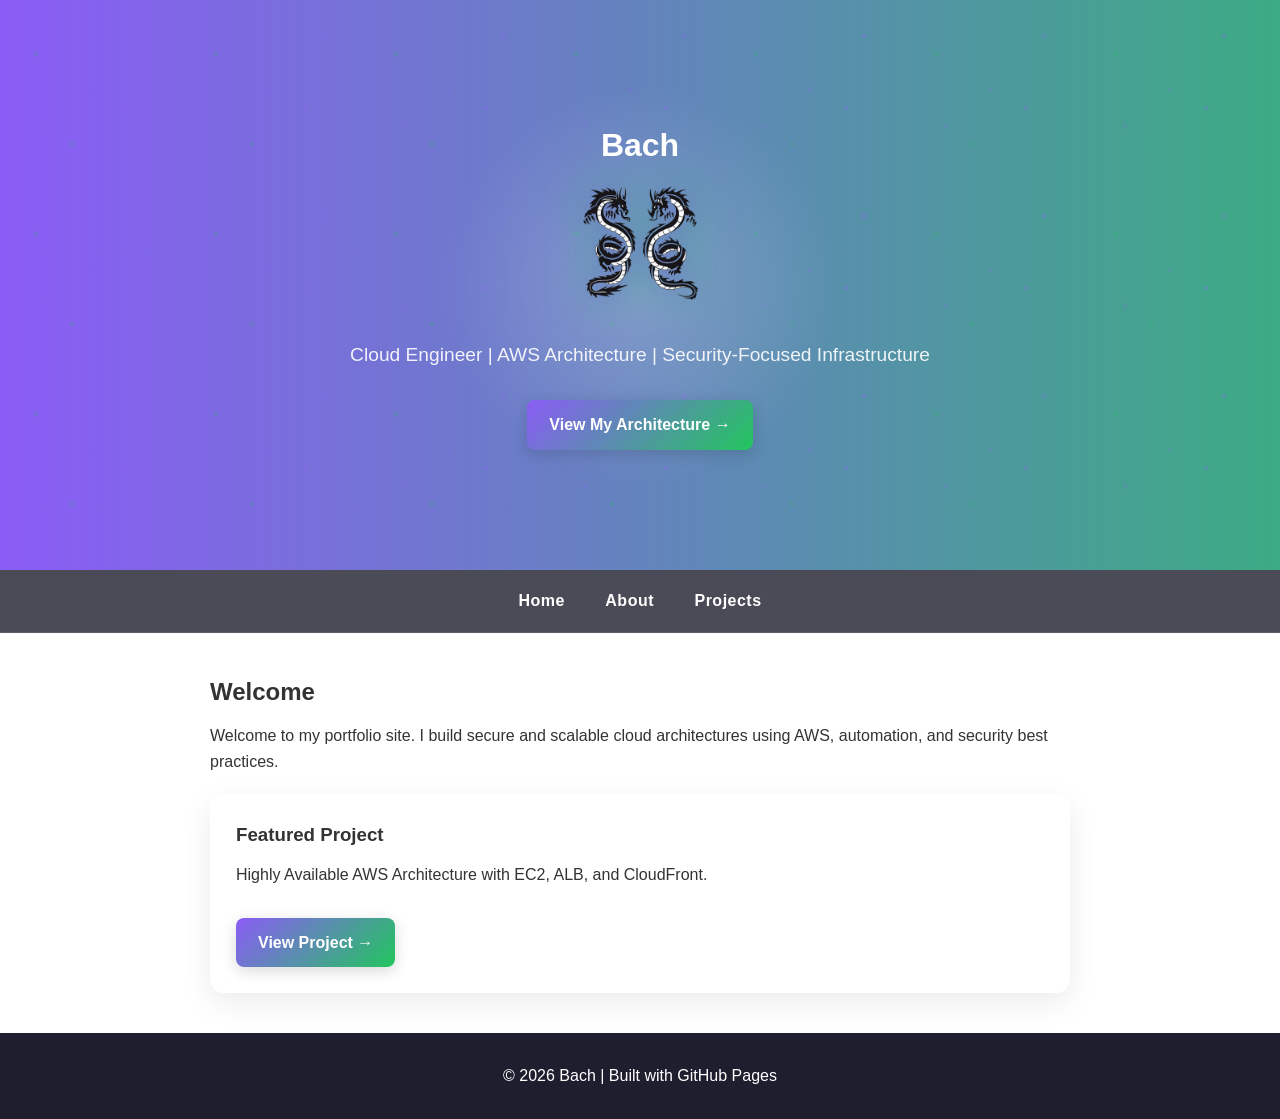
==== index.html @ cb98682f "Update index.html" ====
<!DOCTYPE html> <html lang="en"> <head> <meta charset="UTF-8"> <title>Bach | Cloud & Security</title> <meta name="viewport" content="width=device-width, initial-scale=1.0"> <link rel="stylesheet" href="css/style.css"> </head> <body> <header class="hero"> <div class="network-bg"></div> <div class="hero-content"> <h1>Bach</h1> <img src="assets/dragon.png" alt="Bach Logo" class="logo"> <p class="tagline"> Cloud Engineer | AWS Architecture | Security-Focused Infrastructure </p> <a href="../projects.html" class="btn hero-btn"> View My Architecture → </a> </div> </header> <nav> <a href="index.html">Home</a> <a href="about.html">About</a> <a href="projects.html">Projects</a> </nav> <section class="container"> <h2>Welcome</h2> <p> Welcome to my portfolio site. I build secure and scalable cloud architectures using AWS, automation, and security best practices. </p> <div class="card"> <h3>Featured Project</h3> <p>Highly Available AWS Architecture with EC2, ALB, and CloudFront.</p> <a href="projects.html" class="btn">View Project →</a> </div> </section> <footer> © 2026 Bach | Built with GitHub Pages </footer> </body> </html>
---- css/style.css ----
/* ========================
   VARIABLES
======================== */
:root {
    --primary: #8b5cf6;     /* bright purple */
    --secondary: #22c55e;   /* bright green */
    --accent: #a855f7;      /* lighter purple */
    --dark: #1e1e2f;
    --light: #f4f6f9;
    --white: #ffffff;
}

/* ========================
   GLOBAL STYLES
======================== */
* {
    box-sizing: border-box;
    margin: 0;
    padding: 0;
}

body {
    font-family: 'Segoe UI', sans-serif;
    line-height: 1.6;
    color: #333;

    background: #f4f6f9
    );

    transition: background 0.3s ease;
    animation: fadeIn 0.6s ease;
}

p {
    margin-bottom: 15px;
}

h1, h2, h3 {
    margin-bottom: 12px;
}

/* ========================
   HEADER & HERO
======================== */
header {
    background: linear-gradient(135deg, var(--primary), var(--secondary));
    color: var(--white);
    text-align: center;
    padding: 60px 20px;
}

.hero {
    position: relative;
    overflow: hidden;
    background: linear-gradient(
        270deg,
        var(--primary),
        var(--accent),
        var(--secondary),
        var(--primary)
    );
    background-size: 400% 400%;
    animation: gradientFlow 12s ease infinite;
    color: white;
    padding: 120px 20px;
    text-align: center;
}

.hero-content {
    position: relative;
    z-index: 2;
    max-width: 800px;
    margin: auto;
    animation: heroFade 1.2s ease;
}

.hero::after {
    content: "";
    position: absolute;
    top: 50%;
    left: 50%;
    width: 400px;
    height: 400px;
    transform: translate(-50%, -50%);
    background: radial-gradient(circle, rgba(255,255,255,0.2), transparent 70%);
    pointer-events: none;
}

.logo {
    width: 120px;
    margin-bottom: 20px;
    filter: drop-shadow(0 0 12px rgba(139,92,246,0.7))
            drop-shadow(0 0 18px rgba(34,197,94,0.6));
    animation: floatLogo 4s ease-in-out infinite;
}

.tagline {
    font-size: 1.2rem;
    margin-top: 10px;
    opacity: 0.9;
}

.hero-btn {
    margin-top: 25px;
    font-size: 1rem;
}

/* ========================
   NAVIGATION
======================== */
nav {
    background: rgba(30,30,47,0.8);
    backdrop-filter: blur(8px);
    -webkit-backdrop-filter: blur(8px);
    text-align: center;
    padding: 18px;
    position: sticky;
    top: 0;
    z-index: 1000;
    border-bottom: 1px solid rgba(255,255,255,0.1);
}

nav a {
    color: var(--white);
    text-decoration: none;
    margin: 0 18px;
    font-weight: 600;
    letter-spacing: 0.5px;
    position: relative;
}

nav a::after {
    content: "";
    position: absolute;
    left: 0;
    bottom: -4px;
    width: 0%;
    height: 2px;
    background: var(--secondary);
    transition: width 0.3s ease;
}

nav a:hover::after {
    width: 100%;
}

nav a:hover {
    color: var(--secondary);
}

/* ========================
   MAIN CONTAINER
======================== */
.container {
    max-width: 900px;
    margin: 40px auto;
    padding: 0 20px;
}

/* ========================
   CARDS / PROJECTS
======================== */
.card {
    background: rgba(255,255,255,0.65);
    backdrop-filter: blur(12px);
    -webkit-backdrop-filter: blur(12px);
    padding: 25px;
    border-radius: 14px;
    margin-top: 20px;
    border: 1px solid rgba(255,255,255,0.4);
    box-shadow: 0 10px 30px rgba(0,0,0,0.08), inset 0 0 10px rgba(255,255,255,0.2);
    transition: transform 0.25s ease, box-shadow 0.25s ease;
}

.card:hover {
    transform: translateY(-5px);
    box-shadow: 0 8px 25px rgba(0,0,0,0.15);
}

.project-grid {
    display: grid;
    grid-template-columns: repeat(auto-fit, minmax(280px, 1fr));
    gap: 25px;
}

.project-card {
    background: rgba(255,255,255,0.65); /* mostly white with slight transparency */
    backdrop-filter: blur(14px);
    -webkit-backdrop-filter: blur(14px);
    padding: 25px;
    border-radius: 14px;
    border: 1px solid rgba(255,255,255,0.35);
    border-top: 4px solid transparent;
    border-image: linear-gradient(90deg, var(--primary), var(--secondary)) 1;
    box-shadow: 0 12px 35px rgba(0,0,0,0.1), inset 0 0 12px rgba(255,255,255,0.2);
    animation: cardAppear 0.8s ease;
}

.project-card:nth-child(even) {
    border-top: 4px solid var(--secondary);
}

.project-card:hover {
   transform: translateY(-10px) scale(1.03);
   box-shadow:
        0 18px 45px rgba(0,0,0,0.18),
        0 0 25px rgba(139,92,246,0.45),
        0 0 20px rgba(34,197,94,0.25);
}

/* ========================
   BUTTONS
======================== */
.btn {
    display: inline-block;
    margin-top: 15px;
    padding: 12px 22px;
    background: linear-gradient(135deg, var(--primary), var(--secondary));
    color: white;
    text-decoration: none;
    border-radius: 8px;
    font-weight: 600;
    box-shadow: 0 4px 15px rgba(0,0,0,0.15);
    transition: transform 0.2s ease, box-shadow 0.2s ease;
}

.btn:hover {
    background: linear-gradient(135deg, var(--secondary), var(--primary));
    transform: translateY(-3px);
    box-shadow: 
        0 6px 15px rgba(0,0,0,0.15),
        0 0 12px rgba(139,92,246,0.5),
        0 0 18px rgba(34,197,94,0.4);
}

/* ========================
   FOOTER
======================== */
footer {
    text-align: center;
    padding: 30px;
    background: var(--dark);
    color: var(--white);
    margin-top: 40px;
}

/* ========================
   SUB-HERO SECTIONS
======================== */
.sub-hero {
    background: linear-gradient(135deg, var(--primary), var(--secondary));
    color: white;
    text-align: center;
    padding: 70px 20px;
}

/* ========================
   NETWORK BACKGROUND
======================== */
.network-bg {
    position: absolute;
    top: 0;
    left: 0;
    width: 100%;
    height: 100%;
    background-image:
        radial-gradient(circle at 20% 30%, rgba(34,197,94,0.4) 2px, transparent 3px),
        radial-gradient(circle at 70% 60%, rgba(139,92,246,0.55) 2px, transparent 3px),
        radial-gradient(circle at 40% 80%, rgba(34,197,94,0.4) 2px, transparent 3px),
        radial-gradient(circle at 80% 20%, rgba(139,92,246,0.55) 2px, transparent 3px),
        radial-gradient(circle at 50% 50%, rgba(139,92,246,0.35) 2px, transparent 3px),
        radial-gradient(circle at 25% 70%, rgba(139,92,246,0.35) 2px, transparent 3px);
    background-size: 180px 180px;
    animation: networkMove 20s linear infinite;
    opacity: 0.4;
    z-index: 0;
}

/* ========================
   ANIMATIONS
======================== */
@keyframes fadeIn {
    from {opacity:0;}
    to {opacity:1;}
}

@keyframes floatLogo {
    0% { transform: translateY(0px); }
    50% { transform: translateY(-10px); }
    100% { transform: translateY(0px); }
}

@keyframes gradientFlow {
    0% {background-position: 0% 50%;}
    50% {background-position: 100% 50%;}
    100% {background-position: 0% 50%;}
}

@keyframes heroFade {
    from { opacity: 0; transform: translateY(20px); }
    to { opacity: 1; transform: translateY(0); }
}

@keyframes cardAppear {
    from { opacity: 0; transform: translateY(15px); }
    to { opacity: 1; transform: translateY(0); }
}

@keyframes networkMove {
    from { background-position: 0 0; }
    to { background-position: 400px 200px; }
}

@keyframes purplePulse {
    from { transform: translateX(0) scale(1); }
    to { transform: translateX(120px) scale(1.1); }
}

@keyframes greenPulse {
    from { transform: translateX(0) scale(1); }
    to { transform: translateX(-120px) scale(1.1); }
}

.project-img {
    width: 600px;   /* fixed width */
    height: auto;   /* keeps the aspect ratio */
    display: block; /* removes inline spacing */
    margin: 20px 0; /* optional spacing above/below */
    border-radius: 8px; /* optional: rounded corners */
    box-shadow: 0 4px 10px rgba(0,0,0,0.1); /* optional: subtle shadow */
}
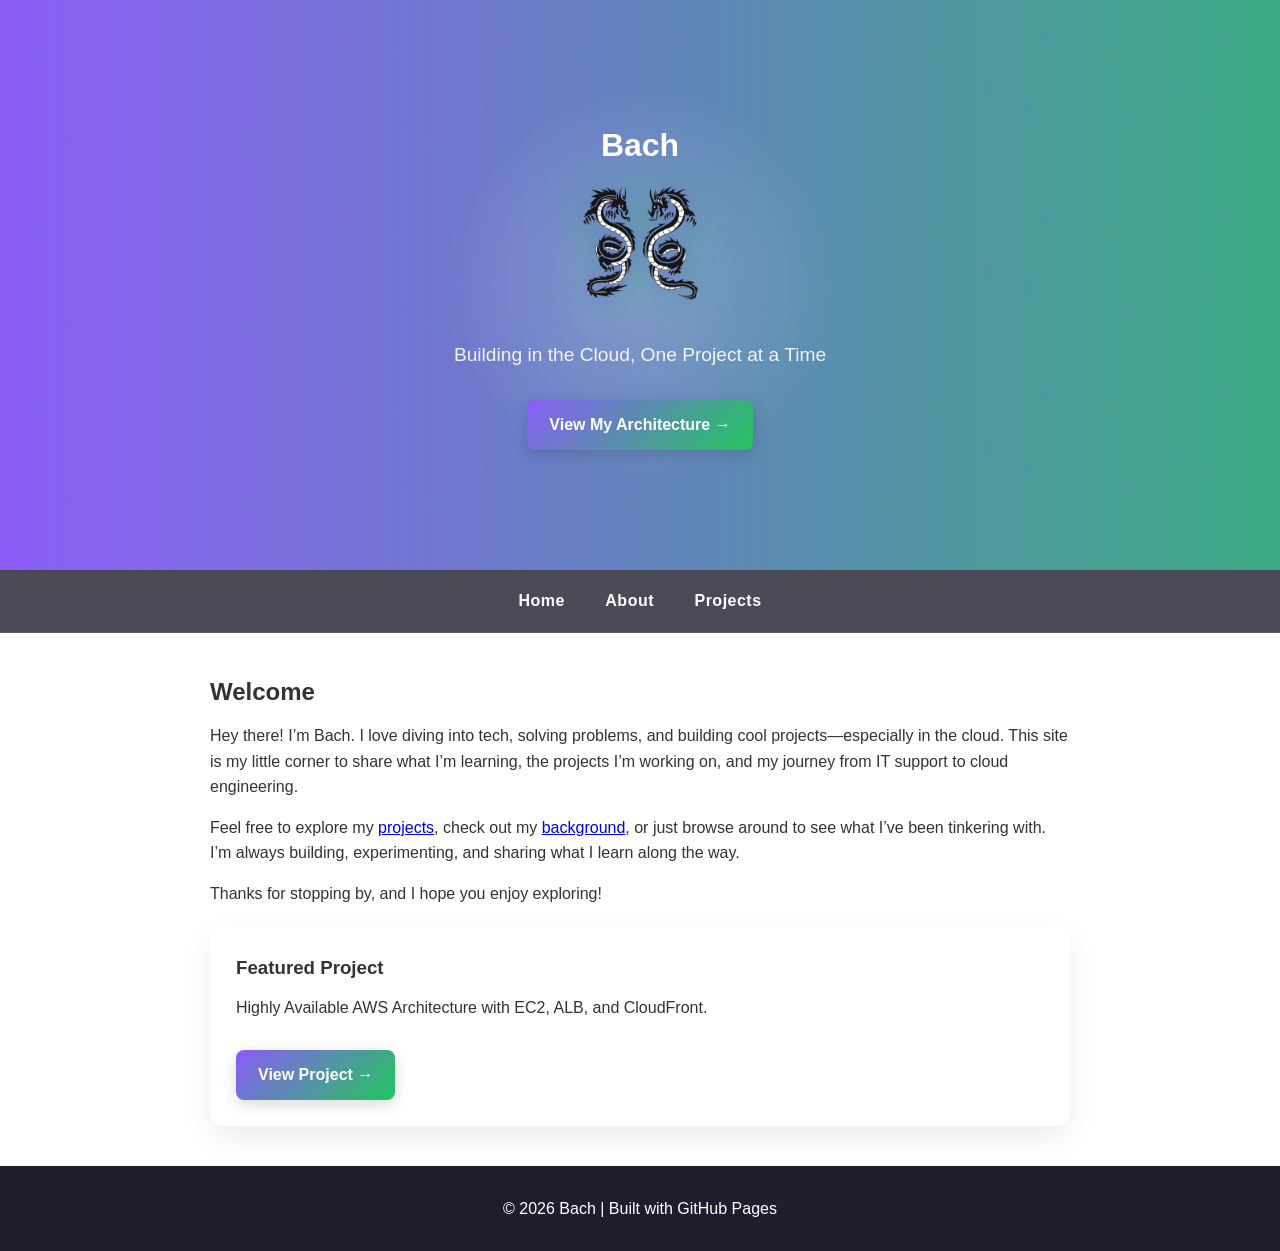
==== commit 019dd771: "Update index.html" ====
--- a/index.html
+++ b/index.html
@@ -1 +1,61 @@
-<!DOCTYPE html> <html lang="en"> <head> <meta charset="UTF-8"> <title>Bach | Cloud & Security</title> <meta name="viewport" content="width=device-width, initial-scale=1.0"> <link rel="stylesheet" href="css/style.css"> </head> <body> <header class="hero"> <div class="network-bg"></div> <div class="hero-content"> <h1>Bach</h1> <img src="assets/dragon.png" alt="Bach Logo" class="logo"> <p class="tagline"> Cloud Engineer | AWS Architecture | Security-Focused Infrastructure </p> <a href="../projects.html" class="btn hero-btn"> View My Architecture → </a> </div> </header> <nav> <a href="index.html">Home</a> <a href="about.html">About</a> <a href="projects.html">Projects</a> </nav> <section class="container"> <h2>Welcome</h2> <p> Welcome to my portfolio site. I build secure and scalable cloud architectures using AWS, automation, and security best practices. </p> <div class="card"> <h3>Featured Project</h3> <p>Highly Available AWS Architecture with EC2, ALB, and CloudFront.</p> <a href="projects.html" class="btn">View Project →</a> </div> </section> <footer> © 2026 Bach | Built with GitHub Pages </footer> </body> </html>
+<!DOCTYPE html>
+<html lang="en">
+<head>
+    <meta charset="UTF-8">
+    <title>Bach | Cloud & Security</title>
+    <meta name="viewport" content="width=device-width, initial-scale=1.0">
+    <link rel="stylesheet" href="css/style.css">
+</head>
+<body>
+
+<header class="hero">
+    <div class="network-bg"></div>
+    <div class="hero-content">
+        <h1>Bach</h1>
+        <img src="assets/dragon.png" alt="Bach Logo" class="logo">
+        <p class="tagline">
+            Building in the Cloud, One Project at a Time
+        </p>
+        <a href="../projects.html" class="btn hero-btn">
+            View My Architecture →
+        </a>
+    </div>
+</header>
+
+<nav>
+    <a href="index.html">Home</a>
+    <a href="about.html">About</a>
+    <a href="projects.html">Projects</a>
+</nav>
+
+<section class="container">
+    <h2>Welcome</h2>
+     <p>
+        Hey there! I’m Bach. I love diving into tech, solving problems, and building cool projects—especially in the cloud. 
+        This site is my little corner to share what I’m learning, the projects I’m working on, and my journey from IT support 
+        to cloud engineering.
+    </p>
+
+    <p>
+        Feel free to explore my <a href="projects.html">projects</a>, check out my <a href="about.html">background</a>, 
+        or just browse around to see what I’ve been tinkering with. I’m always building, experimenting, and sharing 
+        what I learn along the way.
+    </p>
+
+    <p>
+        Thanks for stopping by, and I hope you enjoy exploring!
+    </p>
+
+    <div class="card">
+        <h3>Featured Project</h3>
+        <p>Highly Available AWS Architecture with EC2, ALB, and CloudFront.</p>
+        <a href="projects.html" class="btn">View Project →</a>
+    </div>
+</section>
+
+<footer>
+    © 2026 Bach | Built with GitHub Pages
+</footer>
+
+</body>
+</html>
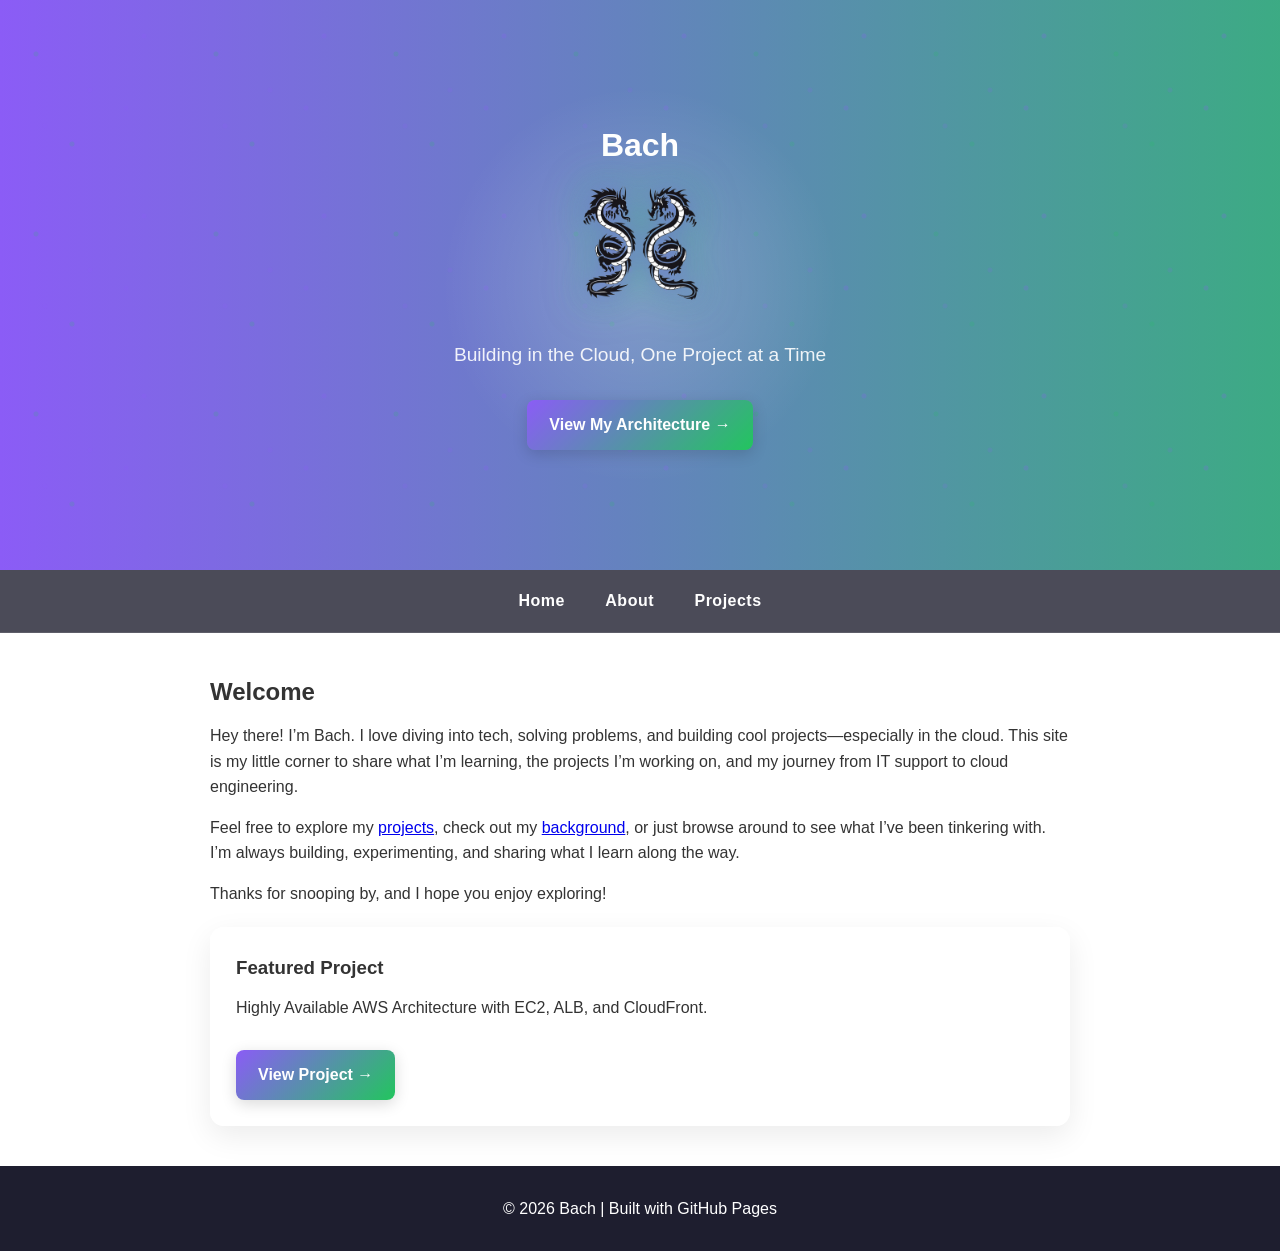
==== commit df9b7c2c: "Update index.html" ====
--- a/index.html
+++ b/index.html
@@ -43,7 +43,7 @@
     </p>
 
     <p>
-        Thanks for stopping by, and I hope you enjoy exploring!
+        Thanks for snooping by, and I hope you enjoy exploring!
     </p>
 
     <div class="card">
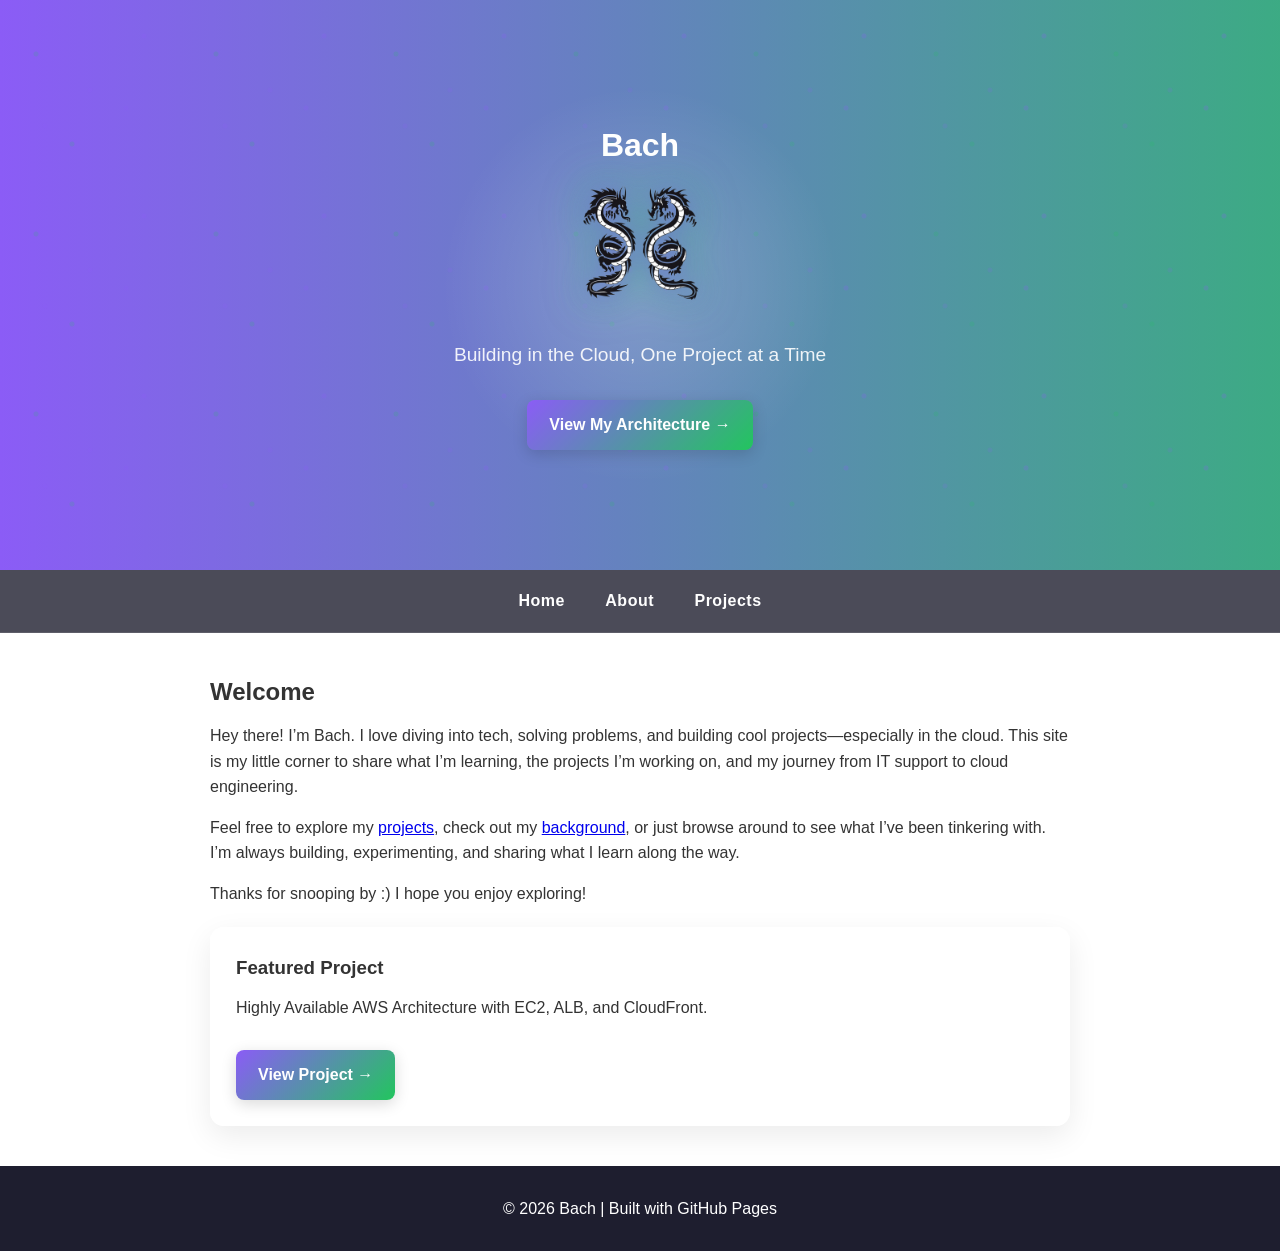
==== commit b345d272: "Update index.html" ====
--- a/index.html
+++ b/index.html
@@ -43,7 +43,7 @@
     </p>
 
     <p>
-        Thanks for snooping by, and I hope you enjoy exploring!
+        Thanks for snooping by :) I hope you enjoy exploring!
     </p>
 
     <div class="card">
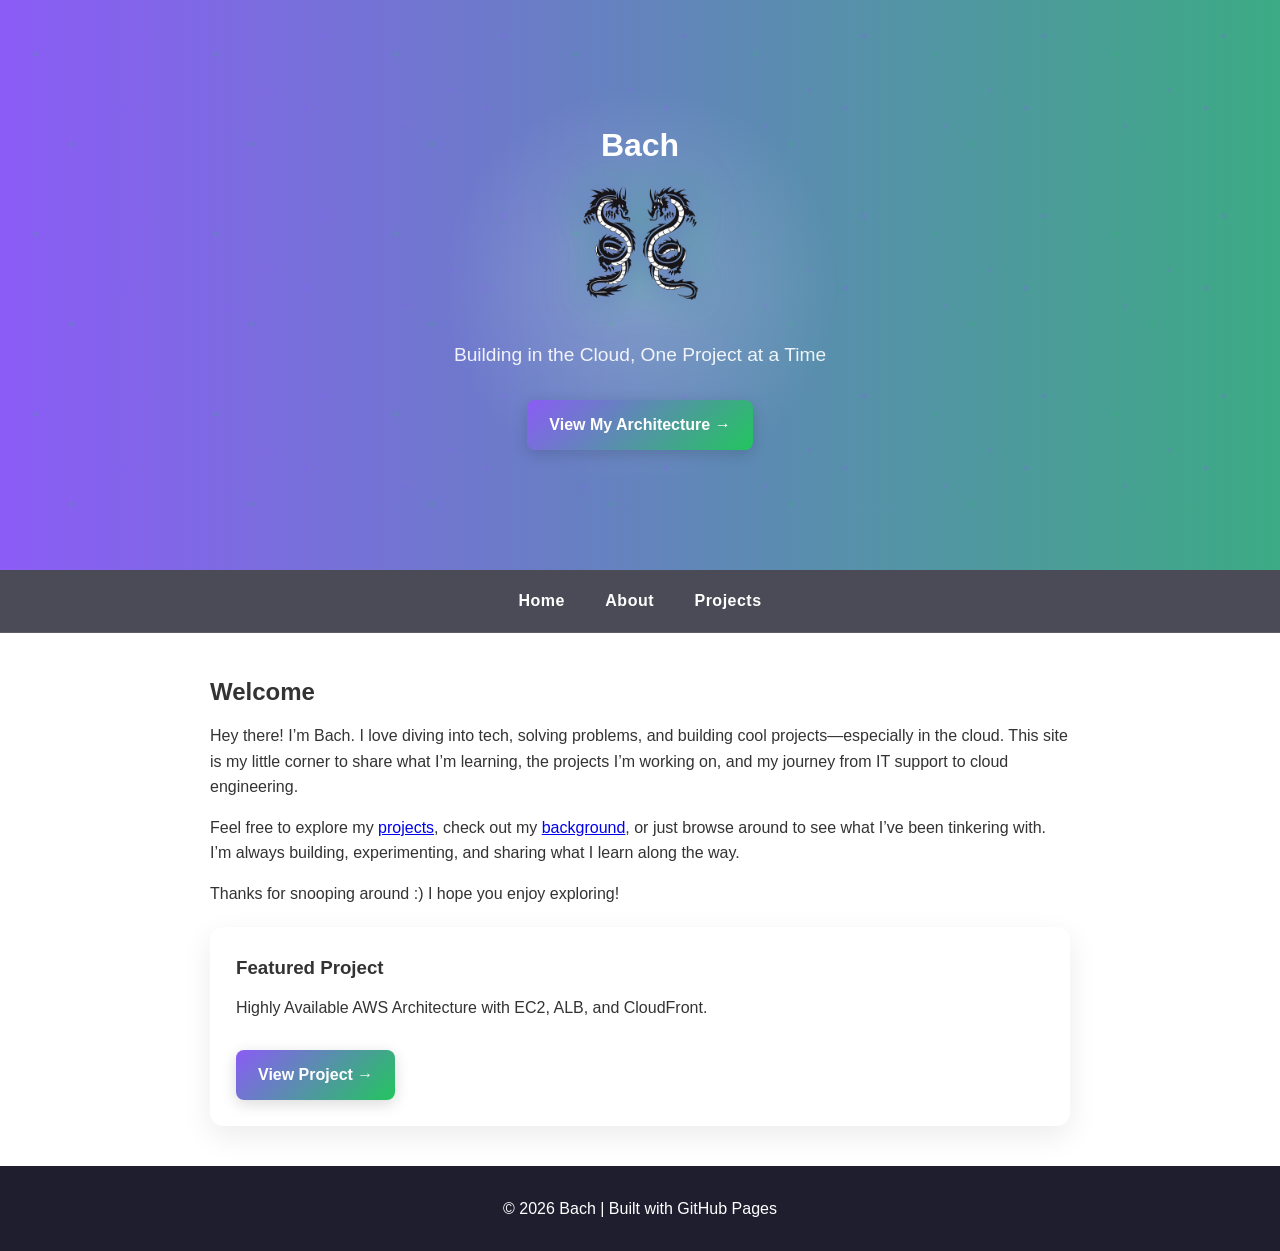
==== commit 12a8899c: "Update index.html" ====
--- a/index.html
+++ b/index.html
@@ -43,7 +43,7 @@
     </p>
 
     <p>
-        Thanks for snooping by :) I hope you enjoy exploring!
+        Thanks for snooping around :) I hope you enjoy exploring!
     </p>
 
     <div class="card">
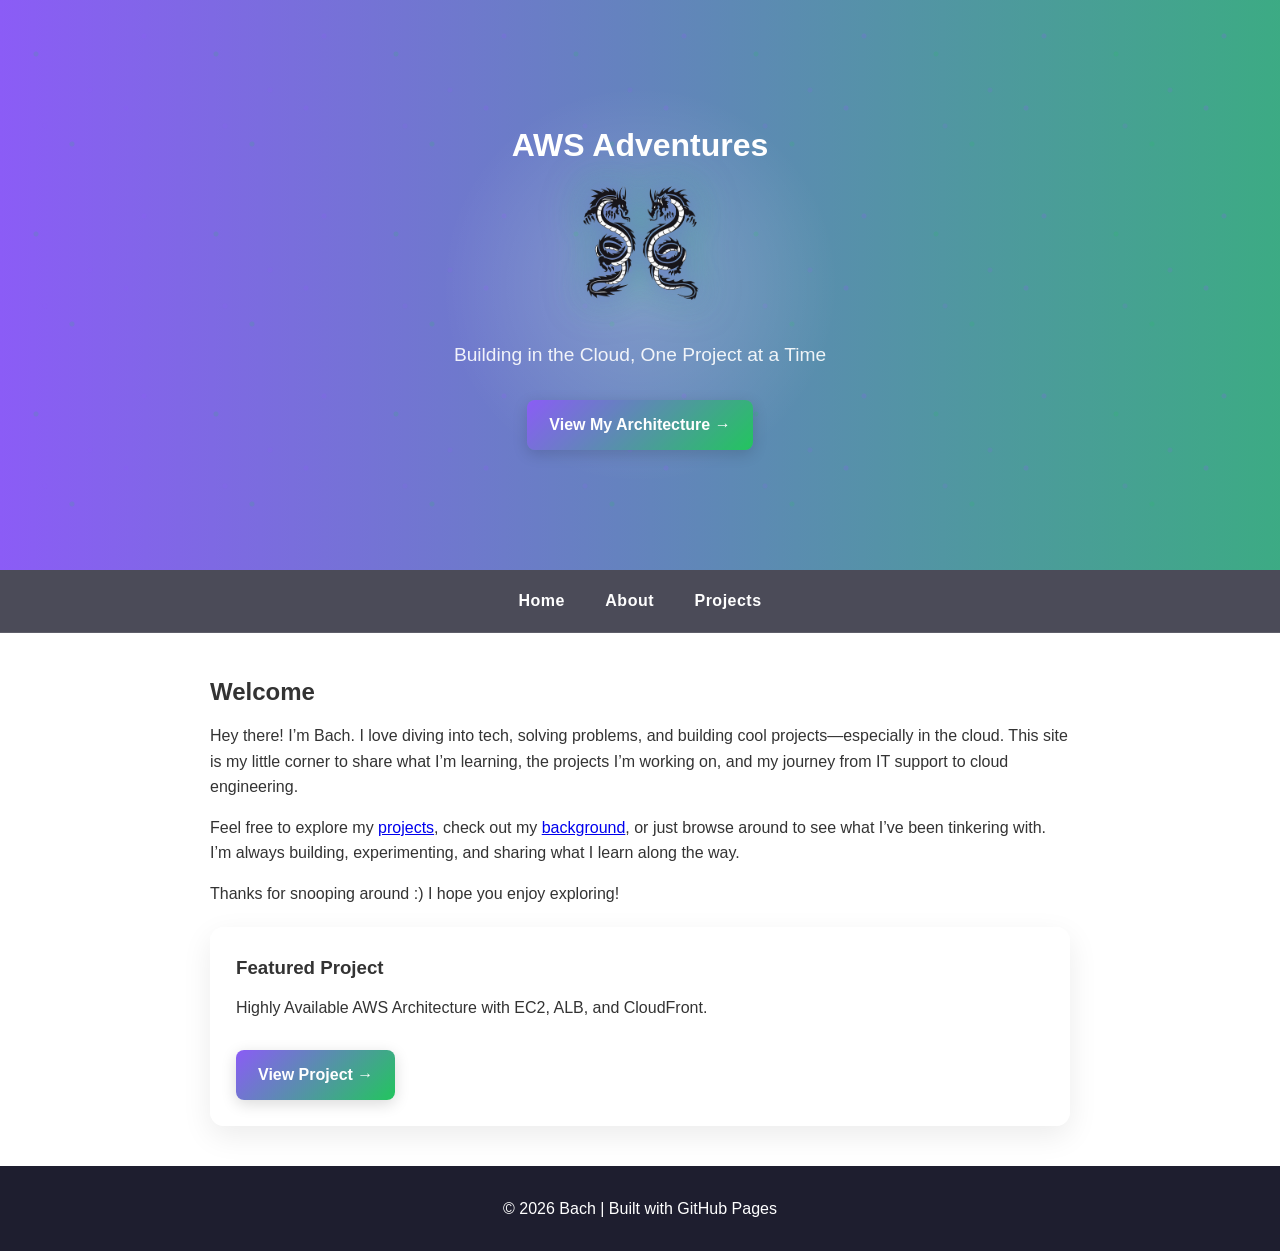
==== commit df9c8911: "Update index.html" ====
--- a/index.html
+++ b/index.html
@@ -11,7 +11,7 @@
 <header class="hero">
     <div class="network-bg"></div>
     <div class="hero-content">
-        <h1>Bach</h1>
+        <h1>AWS Adventures</h1>
         <img src="assets/dragon.png" alt="Bach Logo" class="logo">
         <p class="tagline">
             Building in the Cloud, One Project at a Time
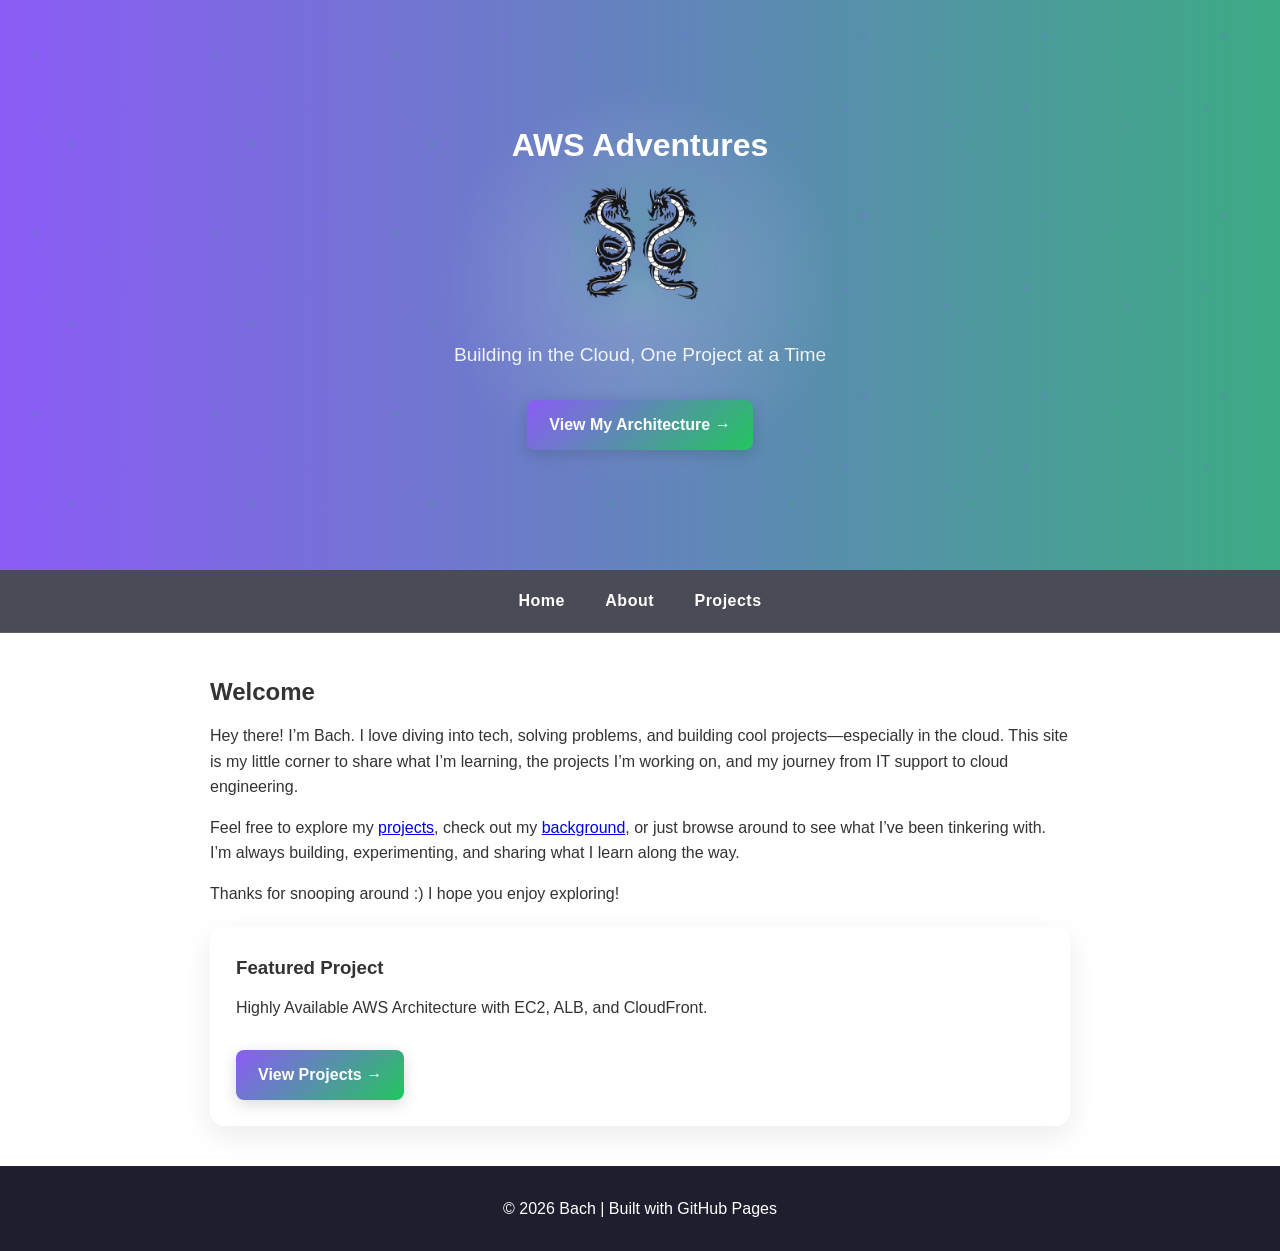
==== commit b4807054: "Update index.html" ====
--- a/index.html
+++ b/index.html
@@ -16,7 +16,7 @@
         <p class="tagline">
             Building in the Cloud, One Project at a Time
         </p>
-        <a href="../projects.html" class="btn hero-btn">
+        <a href="projects.html" class="btn hero-btn">
             View My Architecture →
         </a>
     </div>
@@ -49,7 +49,7 @@
     <div class="card">
         <h3>Featured Project</h3>
         <p>Highly Available AWS Architecture with EC2, ALB, and CloudFront.</p>
-        <a href="projects.html" class="btn">View Project →</a>
+        <a href="projects.html" class="btn">View Projects →</a>
     </div>
 </section>
 
